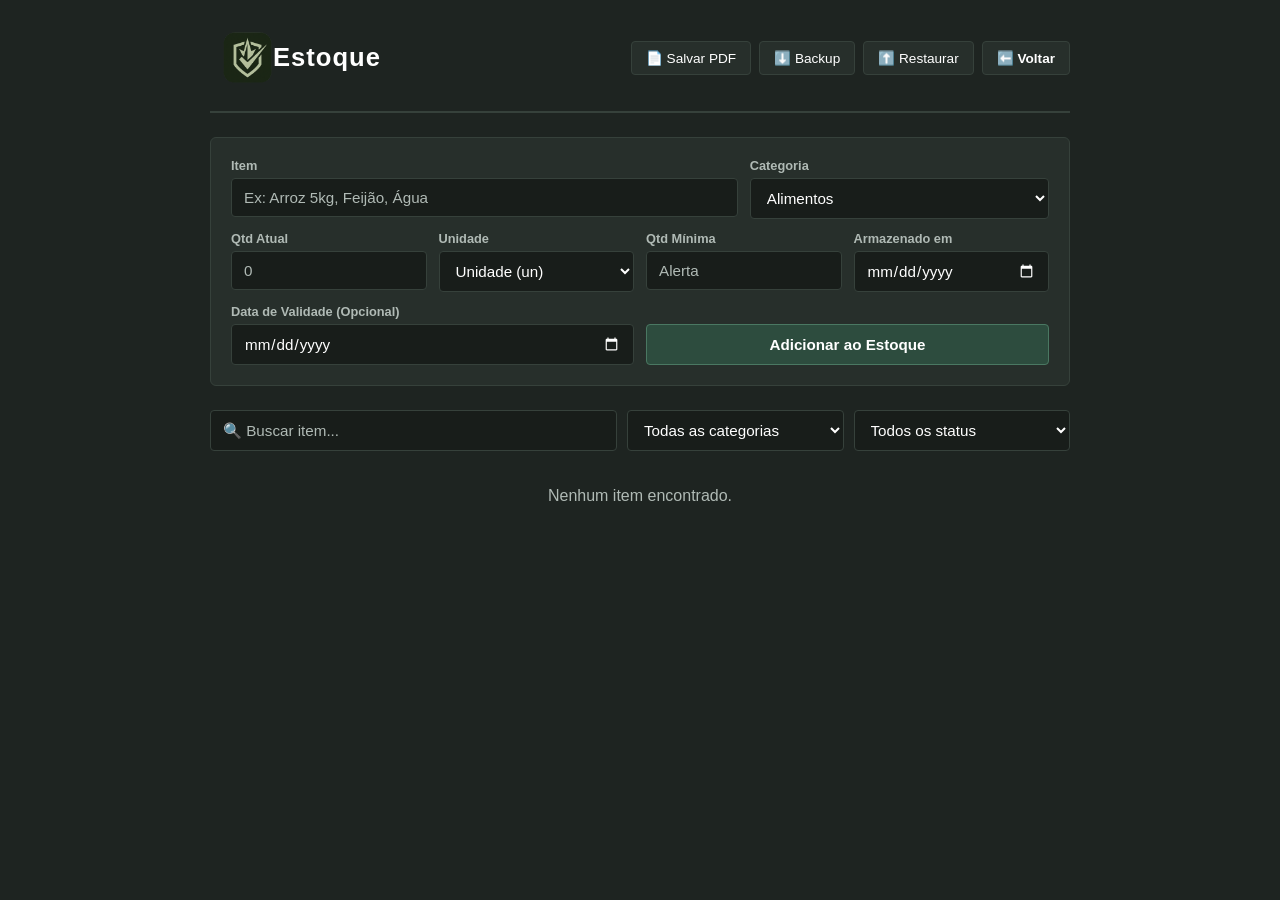
==== estoque/index.html @ a793293a "SV" ====
<!DOCTYPE html>
<html lang="pt-BR">
<head>
    <meta charset="UTF-8">
    <link rel="shortcut icon" href="../assets/logo.png" type="image/x-icon">
    <link rel="shortcut icon" href="assets/logo.png" type="image/x-icon">
    <meta name="viewport" content="width=device-width, initial-scale=1.0">
    <title>NORSK SV - Controle de Estoque</title>
    <link rel="stylesheet" href="style.css">
</head>
<body>

       <header>
        <div class="brand-container">
            <img src="../assets/logo.png" alt="Logo NRSK SV" class="app-logo">
            <h1>Estoque</h1>
        </div>
        <div class="backup-actions">
            <button id="btnPdf">📄 Salvar PDF</button>
            <button id="btnExportar">⬇️ Backup</button>
            <button id="btnImportar">⬆️ Restaurar</button>
            <a href="../index.html" class="btn-back">⬅️ Voltar</a>
            <input type="file" id="importFile" style="display:none" accept=".json">
        </div>
    </header>

    <div class="form-card">
        <form id="itemForm" class="form-grid">
            <div class="field-group span-5">
                <label for="nome">Item</label>
                <input type="text" id="nome" placeholder="Ex: Arroz 5kg, Feijão, Água" required>
            </div>

            <div class="field-group span-3">
                <label for="categoria">Categoria</label>
                <select id="categoria">
                    <option value="Alimentos">Alimentos</option>
                    <option value="Limpeza">Limpeza</option>
                    <option value="Higiene">Higiene</option>
                    <option value="Ferramentas/Casa">Ferramentas/Casa</option>
                    <option value="Outros">Outros</option>
                </select>
            </div>

            <div class="field-group span-2">
                <label for="quantidade">Qtd Atual</label>
                <input type="number" id="quantidade" placeholder="0" min="0" step="any" required>
            </div>

            <div class="field-group span-2">
                <label for="unidade">Unidade</label>
                <select id="unidade">
                    <option value="un">Unidade (un)</option>
                    <option value="kg">Quilos (kg)</option>
                    <option value="g">Gramas (g)</option>
                    <option value="L">Litros (L)</option>
                    <option value="ml">Mililitros (ml)</option>
                    <option value="pct">Pacote (pct)</option>
                    <option value="cx">Caixa (cx)</option>
                </select>
            </div>

            <div class="field-group span-2">
                <label for="minimo">Qtd Mínima</label>
                <input type="number" id="minimo" placeholder="Alerta" min="0" step="any" required>
            </div>

            <div class="field-group span-2">
                <label for="dataArmazenamento">Armazenado em</label>
                <input type="date" id="dataArmazenamento">
            </div>

            <div class="field-group span-4">
                <label for="dataValidade">Data de Validade (Opcional)</label>
                <input type="date" id="dataValidade">
            </div>

            <div class="field-group span-4 btn-container">
                <button type="submit" class="btn-add">Adicionar ao Estoque</button>
            </div>
        </form>
    </div>

    <div class="filters">
        <input type="text" id="busca" placeholder="🔍 Buscar item...">
        <select id="filtroCategoria">
            <option value="Todas">Todas as categorias</option>
            <option value="Alimentos">Alimentos</option>
            <option value="Limpeza">Limpeza</option>
            <option value="Higiene">Higiene</option>
            <option value="Ferramentas/Casa">Ferramentas/Casa</option>
            <option value="Outros">Outros</option>
        </select>
        <select id="filtroStatus">
            <option value="Todos">Todos os status</option>
            <option value="Faltando">Precisa comprar (Baixo/Zerado)</option>
            <option value="Vencendo">Vencidos ou perto de vencer (30 dias)</option>
        </select>
    </div>

    <div id="listaEstoque" class="inventory-list"></div>

    <script src="script.js"></script>
</body>
</html>
---- estoque/style.css ----
:root {
    --bg-color: #1e2421;       /* Fundo cinza-esverdeado fosco */
    --card-bg: #272f2b;        /* Cartões sólidos em tom próximo */
    --input-bg: #181d1a;       /* Campos de digitação mais fechados */
    --text-main: #ffffff;      /* Branco puro para as letras */
    --text-muted: #b0bab5;     /* Cinza claro fosco para textos secundários */
    --primary: #2d4c3e;        /* Verde musgo escuro sólido */
    --primary-hover: #385e4d;  /* Verde fosco ao passar o mouse */
    --accent: #4a7862;         /* Verde sólido para bordas */
    --danger: #9e3b3b;         /* Vermelho fosco */
    --warning: #a67c37;        /* Amarelo/ocre fosco */
    --border: #36413b;         /* Bordas discretas */
}

* {
    box-sizing: border-box;
    margin: 0;
    padding: 0;
    font-family: 'Segoe UI', Tahoma, Geneva, Verdana, sans-serif;
}

body {
    background-color: var(--bg-color);
    color: var(--text-main);
    padding: 20px;
    max-width: 900px;
    margin: 0 auto;
}

header {
    display: flex;
    justify-content: space-between;
    align-items: center;
    margin-bottom: 24px;
    flex-wrap: wrap;
    gap: 10px;
    border-bottom: 2px solid var(--border);
    padding-bottom: 16px;
}

h1 {
    font-size: 1.6rem;
    color: var(--text-main);
    letter-spacing: 1px;
    font-weight: 700;
}

.backup-actions {
    display: flex;
    gap: 8px;
    flex-wrap: wrap;
}

.backup-actions button {
    background-color: var(--card-bg);
    color: var(--text-main);
    border: 1px solid var(--border);
    padding: 8px 14px;
    border-radius: 4px;
    cursor: pointer;
    font-size: 0.85rem;
    transition: background 0.2s;
}

.backup-actions button:hover {
    background-color: var(--primary);
    border-color: var(--accent);
}

.form-card {
    background-color: var(--card-bg);
    padding: 20px;
    border-radius: 6px;
    margin-bottom: 24px;
    border: 1px solid var(--border);
}

.form-grid {
    display: grid;
    gap: 12px;
    width: 100%;
}

.field-group {
    display: flex;
    flex-direction: column;
    gap: 5px;
    min-width: 0;
}

.field-group label {
    font-size: 0.8rem;
    color: var(--text-muted);
    font-weight: 600;
}

.btn-container {
    justify-content: flex-end;
}

@media (min-width: 650px) {
    .form-grid {
        grid-template-columns: repeat(8, 1fr);
    }
    .span-2 { grid-column: span 2; }
    .span-3 { grid-column: span 3; }
    .span-4 { grid-column: span 4; }
    .span-5 { grid-column: span 5; }
}

@media (max-width: 649px) {
    .form-grid {
        grid-template-columns: 1fr;
    }
}

input, select {
    background-color: var(--input-bg);
    border: 1px solid var(--border);
    color: var(--text-main);
    padding: 10px 12px;
    border-radius: 4px;
    font-size: 0.95rem;
    width: 100%;
    min-width: 0;
    color-scheme: dark;
}

input::placeholder {
    color: var(--text-muted);
}

input:focus, select:focus {
    outline: none;
    border-color: var(--accent);
}

button.btn-add {
    background-color: var(--primary);
    color: var(--text-main);
    border: 1px solid var(--accent);
    padding: 11px 16px;
    border-radius: 4px;
    font-weight: 600;
    font-size: 0.95rem;
    cursor: pointer;
    transition: background 0.2s;
    text-align: center;
    width: 100%;
}

button.btn-add:hover {
    background-color: var(--primary-hover);
}

.filters {
    display: flex;
    gap: 10px;
    margin-bottom: 16px;
    flex-wrap: wrap;
}

.filters input {
    flex: 2;
    min-width: 200px;
}

.filters select {
    flex: 1;
    min-width: 160px;
}

.inventory-list {
    display: flex;
    flex-direction: column;
    gap: 10px;
}

.item-card {
    background-color: var(--card-bg);
    padding: 16px;
    border-radius: 6px;
    display: flex;
    justify-content: space-between;
    align-items: center;
    border: 1px solid var(--border);
    border-left: 5px solid var(--accent);
    flex-wrap: wrap;
    gap: 12px;
}

.item-card.low-stock {
    border-left-color: var(--warning);
}

.item-card.out-of-stock {
    border-left-color: var(--danger);
}

.item-info h3 {
    font-size: 1.1rem;
    margin-bottom: 6px;
    color: var(--text-main);
}

.item-meta {
    font-size: 0.85rem;
    color: var(--text-muted);
    display: flex;
    gap: 12px;
    align-items: center;
    flex-wrap: wrap;
}

.item-dates {
    font-size: 0.82rem;
    color: var(--text-muted);
    margin-top: 6px;
    display: flex;
    gap: 14px;
    flex-wrap: wrap;
}

.badge {
    padding: 3px 8px;
    border-radius: 4px;
    font-size: 0.75rem;
    font-weight: 600;
    color: var(--text-main);
}

.badge-ok { background-color: var(--primary); }
.badge-low { background-color: var(--warning); }
.badge-out { background-color: var(--danger); }

.item-controls {
    display: flex;
    align-items: center;
    gap: 8px;
}

.qty-btn {
    background-color: var(--input-bg);
    color: var(--text-main);
    border: 1px solid var(--border);
    width: 34px;
    height: 34px;
    border-radius: 4px;
    font-size: 1.1rem;
    cursor: pointer;
    display: flex;
    align-items: center;
    justify-content: center;
}

.qty-btn:hover {
    background-color: var(--primary);
    border-color: var(--accent);
}

.qty-display {
    min-width: 75px;
    text-align: center;
    font-weight: bold;
    color: var(--text-main);
}

.btn-delete {
    background: transparent;
    border: none;
    color: var(--text-muted);
    cursor: pointer;
    margin-left: 8px;
    font-size: 1rem;
}

.btn-delete:hover {
    color: var(--text-main);
}
/* === ESTILO DO BOTÃO VOLTAR E TÍTULO === */
.header-left {
    display: flex;
    align-items: center;
    gap: 14px;
}

.btn-back {
    background-color: var(--card-bg);
    color: var(--text-main);
    text-decoration: none;
    padding: 8px 14px;
    border-radius: 4px;
    border: 1px solid var(--border);
    font-size: 0.85rem;
    font-weight: 600;
    display: inline-flex;
    align-items: center;
    gap: 6px;
    transition: background 0.2s, border-color 0.2s;
}

.btn-back:hover {
    background-color: var(--primary);
    border-color: var(--accent);
}
/* === LOGO NO CABEÇALHO DO ESTOQUE === */
.brand-container {
    display: flex;
    align-items: center;
    gap: 0px;
}

.app-logo {
    width: auto;
    height: 75px;
    object-fit: contain;
    border-radius: 2px;
    padding: 0px;
}

.brand-container h1 {
    margin-left: -12px;
}
.backup-actions {
    display: flex;
    align-items: center;
    gap: 8px;
    flex-wrap: wrap;
}
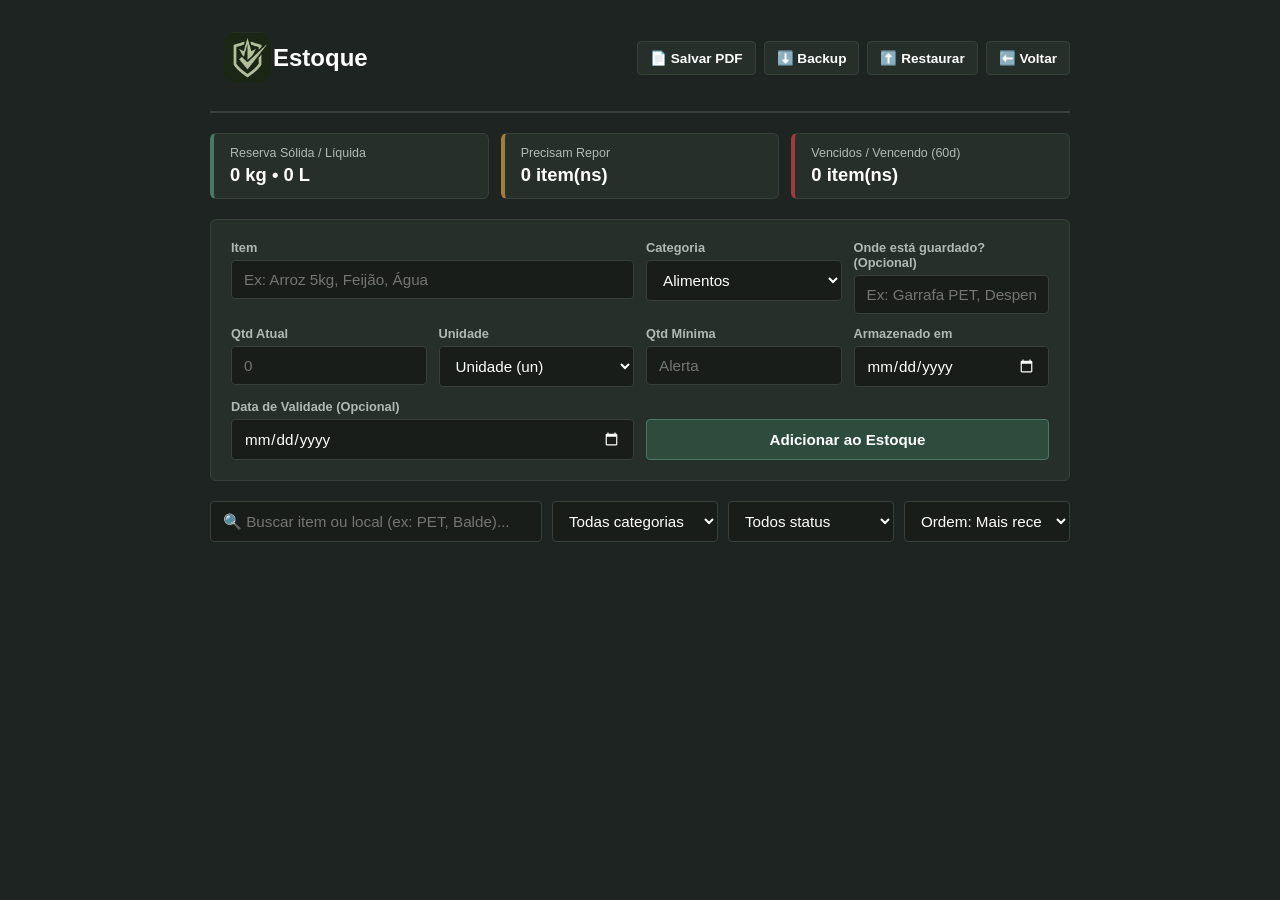
==== commit 8f963e66: "Update estoque" ====
--- a/estoque/index.html
+++ b/estoque/index.html
@@ -3,35 +3,58 @@
 <head>
     <meta charset="UTF-8">
     <link rel="shortcut icon" href="../assets/logo.png" type="image/x-icon">
-    <link rel="shortcut icon" href="assets/logo.png" type="image/x-icon">
     <meta name="viewport" content="width=device-width, initial-scale=1.0">
-    <title>NORSK SV - Controle de Estoque</title>
+    <title>NRSK SV - Estoque</title>
     <link rel="stylesheet" href="style.css">
 </head>
 <body>
 
-       <header>
+    <header>
         <div class="brand-container">
             <img src="../assets/logo.png" alt="Logo NRSK SV" class="app-logo">
             <h1>Estoque</h1>
         </div>
         <div class="backup-actions">
-            <button id="btnPdf">📄 Salvar PDF</button>
-            <button id="btnExportar">⬇️ Backup</button>
-            <button id="btnImportar">⬆️ Restaurar</button>
+            <button type="button" id="btnPdf">📄 Salvar PDF</button>
+            <button type="button" id="btnExportar">⬇️ Backup</button>
+            <button type="button" id="btnImportar">⬆️ Restaurar</button>
+            <input type="file" id="importFile" style="display:none" accept=".json">
             <a href="../index.html" class="btn-back">⬅️ Voltar</a>
-            <input type="file" id="importFile" style="display:none" accept=".json">
         </div>
     </header>
 
-    <div class="form-card">
+    <!-- Painel de Resumo Rápido -->
+    <div class="summary-grid">
+        <div class="summary-card">
+            <span>Reserva Sólida / Líquida</span>
+            <strong id="resumoVolume">0 kg • 0 L</strong>
+        </div>
+        <div class="summary-card card-warn">
+            <span>Precisam Repor</span>
+            <strong id="resumoRepor">0 item(ns)</strong>
+        </div>
+        <div class="summary-card card-danger">
+            <span>Vencidos / Vencendo (60d)</span>
+            <strong id="resumoVencendo">0 item(ns)</strong>
+        </div>
+    </div>
+
+    <!-- Formulário de Cadastro e Edição -->
+    <div class="form-card" id="boxFormulario">
+        <div id="avisoEdicao" class="edit-banner" style="display: none;">
+            <span>✏️ Editando item existente</span>
+            <button type="button" id="btnCancelarEdicao" class="btn-cancel-edit">Cancelar edição</button>
+        </div>
+
         <form id="itemForm" class="form-grid">
-            <div class="field-group span-5">
+            <input type="hidden" id="editId" value="">
+
+            <div class="field-group span-4">
                 <label for="nome">Item</label>
                 <input type="text" id="nome" placeholder="Ex: Arroz 5kg, Feijão, Água" required>
             </div>
 
-            <div class="field-group span-3">
+            <div class="field-group span-2">
                 <label for="categoria">Categoria</label>
                 <select id="categoria">
                     <option value="Alimentos">Alimentos</option>
@@ -40,6 +63,11 @@
                     <option value="Ferramentas/Casa">Ferramentas/Casa</option>
                     <option value="Outros">Outros</option>
                 </select>
+            </div>
+
+            <div class="field-group span-2">
+                <label for="local">Onde está guardado? (Opcional)</label>
+                <input type="text" id="local" placeholder="Ex: Garrafa PET, Despensa">
             </div>
 
             <div class="field-group span-2">
@@ -76,15 +104,16 @@
             </div>
 
             <div class="field-group span-4 btn-container">
-                <button type="submit" class="btn-add">Adicionar ao Estoque</button>
+                <button type="submit" id="btnSubmitForm" class="btn-add">Adicionar ao Estoque</button>
             </div>
         </form>
     </div>
 
+    <!-- Busca, Filtros e Ordenação PEPS -->
     <div class="filters">
-        <input type="text" id="busca" placeholder="🔍 Buscar item...">
+        <input type="text" id="busca" placeholder="🔍 Buscar item ou local (ex: PET, Balde)...">
         <select id="filtroCategoria">
-            <option value="Todas">Todas as categorias</option>
+            <option value="Todas">Todas categorias</option>
             <option value="Alimentos">Alimentos</option>
             <option value="Limpeza">Limpeza</option>
             <option value="Higiene">Higiene</option>
@@ -92,14 +121,21 @@
             <option value="Outros">Outros</option>
         </select>
         <select id="filtroStatus">
-            <option value="Todos">Todos os status</option>
-            <option value="Faltando">Precisa comprar (Baixo/Zerado)</option>
-            <option value="Vencendo">Vencidos ou perto de vencer (30 dias)</option>
+            <option value="Todos">Todos status</option>
+            <option value="Faltando">Precisa comprar</option>
+            <option value="Vencendo">Vencendo (60 dias)</option>
+        </select>
+        <select id="ordenacao" title="Ordenar lista">
+            <option value="recente">Ordem: Mais recentes</option>
+            <option value="validade">PEPS: Vence primeiro</option>
+            <option value="antigo">PEPS: Mais antigo</option>
+            <option value="nome">Ordem: A - Z</option>
         </select>
     </div>
 
     <div id="listaEstoque" class="inventory-list"></div>
 
-    <script src="script.js"></script>
+    <script src="dados-estoque.js"></script>
+    <script src="app-estoque.js"></script>
 </body>
 </html>
--- a/estoque/style.css
+++ b/estoque/style.css
@@ -1,15 +1,15 @@
 :root {
-    --bg-color: #1e2421;       /* Fundo cinza-esverdeado fosco */
-    --card-bg: #272f2b;        /* Cartões sólidos em tom próximo */
-    --input-bg: #181d1a;       /* Campos de digitação mais fechados */
-    --text-main: #ffffff;      /* Branco puro para as letras */
-    --text-muted: #b0bab5;     /* Cinza claro fosco para textos secundários */
-    --primary: #2d4c3e;        /* Verde musgo escuro sólido */
-    --primary-hover: #385e4d;  /* Verde fosco ao passar o mouse */
-    --accent: #4a7862;         /* Verde sólido para bordas */
-    --danger: #9e3b3b;         /* Vermelho fosco */
-    --warning: #a67c37;        /* Amarelo/ocre fosco */
-    --border: #36413b;         /* Bordas discretas */
+    --bg-color: #1e2421;
+    --card-bg: #272f2b;
+    --input-bg: #181d1a;
+    --text-main: #ffffff;
+    --text-muted: #b0bab5;
+    --primary: #2d4c3e;
+    --primary-hover: #385e4d;
+    --accent: #4a7862;
+    --danger: #9e3b3b;
+    --warning: #a67c37;
+    --border: #36413b;
 }
 
 * {
@@ -25,54 +25,129 @@
     padding: 20px;
     max-width: 900px;
     margin: 0 auto;
+    padding-bottom: 50px;
 }
 
 header {
     display: flex;
     justify-content: space-between;
     align-items: center;
-    margin-bottom: 24px;
+    margin-bottom: 20px;
     flex-wrap: wrap;
     gap: 10px;
     border-bottom: 2px solid var(--border);
     padding-bottom: 16px;
 }
 
-h1 {
-    font-size: 1.6rem;
-    color: var(--text-main);
-    letter-spacing: 1px;
-    font-weight: 700;
+.brand-container {
+    display: flex;
+    align-items: center;
+    gap: 0px;
+}
+
+.app-logo {
+    width: auto;
+    height: 75px;
+    object-fit: contain;
+}
+
+.brand-container h1 {
+    font-size: 1.5rem;
+    margin-left: -12px;
 }
 
 .backup-actions {
     display: flex;
+    align-items: center;
     gap: 8px;
     flex-wrap: wrap;
 }
 
-.backup-actions button {
+.backup-actions button, .btn-back {
     background-color: var(--card-bg);
     color: var(--text-main);
-    border: 1px solid var(--border);
-    padding: 8px 14px;
+    text-decoration: none;
+    border: 1px solid var(--border);
+    padding: 8px 12px;
     border-radius: 4px;
     cursor: pointer;
     font-size: 0.85rem;
-    transition: background 0.2s;
-}
-
-.backup-actions button:hover {
+    font-weight: 600;
+}
+
+.backup-actions button:hover, .btn-back:hover {
     background-color: var(--primary);
     border-color: var(--accent);
 }
 
+/* Resumo no topo */
+.summary-grid {
+    display: grid;
+    grid-template-columns: repeat(3, 1fr);
+    gap: 12px;
+    margin-bottom: 20px;
+}
+
+@media (max-width: 650px) {
+    .summary-grid { grid-template-columns: 1fr; }
+}
+
+.summary-card {
+    background-color: var(--card-bg);
+    border: 1px solid var(--border);
+    border-left: 4px solid var(--accent);
+    padding: 12px 16px;
+    border-radius: 6px;
+}
+
+.summary-card.card-warn { border-left-color: var(--warning); }
+.summary-card.card-danger { border-left-color: var(--danger); }
+
+.summary-card span {
+    display: block;
+    font-size: 0.78rem;
+    color: var(--text-muted);
+    margin-bottom: 4px;
+}
+
+.summary-card strong {
+    font-size: 1.15rem;
+}
+
+/* Formulário e Banner de Edição */
 .form-card {
     background-color: var(--card-bg);
     padding: 20px;
     border-radius: 6px;
-    margin-bottom: 24px;
-    border: 1px solid var(--border);
+    margin-bottom: 20px;
+    border: 1px solid var(--border);
+}
+
+.form-card.editing-mode {
+    border-color: var(--warning);
+}
+
+.edit-banner {
+    background-color: var(--warning);
+    color: var(--text-main);
+    padding: 8px 12px;
+    border-radius: 4px;
+    margin-bottom: 14px;
+    display: flex;
+    justify-content: space-between;
+    align-items: center;
+    font-size: 0.85rem;
+    font-weight: 600;
+}
+
+.btn-cancel-edit {
+    background-color: var(--input-bg);
+    color: var(--text-main);
+    border: none;
+    padding: 4px 10px;
+    border-radius: 4px;
+    cursor: pointer;
+    font-size: 0.8rem;
 }
 
 .form-grid {
@@ -94,24 +169,16 @@
     font-weight: 600;
 }
 
-.btn-container {
-    justify-content: flex-end;
-}
-
-@media (min-width: 650px) {
-    .form-grid {
-        grid-template-columns: repeat(8, 1fr);
-    }
+.btn-container { justify-content: flex-end; }
+
+@media (min-width: 680px) {
+    .form-grid { grid-template-columns: repeat(8, 1fr); }
     .span-2 { grid-column: span 2; }
-    .span-3 { grid-column: span 3; }
     .span-4 { grid-column: span 4; }
-    .span-5 { grid-column: span 5; }
-}
-
-@media (max-width: 649px) {
-    .form-grid {
-        grid-template-columns: 1fr;
-    }
+}
+
+@media (max-width: 679px) {
+    .form-grid { grid-template-columns: 1fr; }
 }
 
 input, select {
@@ -126,10 +193,6 @@
     color-scheme: dark;
 }
 
-input::placeholder {
-    color: var(--text-muted);
-}
-
 input:focus, select:focus {
     outline: none;
     border-color: var(--accent);
@@ -144,30 +207,21 @@
     font-weight: 600;
     font-size: 0.95rem;
     cursor: pointer;
-    transition: background 0.2s;
-    text-align: center;
     width: 100%;
 }
 
-button.btn-add:hover {
-    background-color: var(--primary-hover);
-}
+button.btn-add:hover { background-color: var(--primary-hover); }
 
 .filters {
-    display: flex;
+    display: grid;
+    grid-template-columns: 2fr 1fr 1fr 1fr;
     gap: 10px;
     margin-bottom: 16px;
-    flex-wrap: wrap;
-}
-
-.filters input {
-    flex: 2;
-    min-width: 200px;
-}
-
-.filters select {
-    flex: 1;
-    min-width: 160px;
+}
+
+@media (max-width: 720px) {
+    .filters { grid-template-columns: 1fr 1fr; }
+    .filters input { grid-column: span 2; }
 }
 
 .inventory-list {
@@ -189,22 +243,16 @@
     gap: 12px;
 }
 
-.item-card.low-stock {
-    border-left-color: var(--warning);
-}
-
-.item-card.out-of-stock {
-    border-left-color: var(--danger);
-}
+.item-card.low-stock { border-left-color: var(--warning); }
+.item-card.out-of-stock { border-left-color: var(--danger); }
 
 .item-info h3 {
     font-size: 1.1rem;
     margin-bottom: 6px;
-    color: var(--text-main);
-}
-
-.item-meta {
-    font-size: 0.85rem;
+}
+
+.item-meta, .item-dates {
+    font-size: 0.84rem;
     color: var(--text-muted);
     display: flex;
     gap: 12px;
@@ -212,14 +260,7 @@
     flex-wrap: wrap;
 }
 
-.item-dates {
-    font-size: 0.82rem;
-    color: var(--text-muted);
-    margin-top: 6px;
-    display: flex;
-    gap: 14px;
-    flex-wrap: wrap;
-}
+.item-dates { margin-top: 6px; }
 
 .badge {
     padding: 3px 8px;
@@ -248,9 +289,6 @@
     border-radius: 4px;
     font-size: 1.1rem;
     cursor: pointer;
-    display: flex;
-    align-items: center;
-    justify-content: center;
 }
 
 .qty-btn:hover {
@@ -262,68 +300,15 @@
     min-width: 75px;
     text-align: center;
     font-weight: bold;
-    color: var(--text-main);
-}
-
-.btn-delete {
+}
+
+.btn-icon {
     background: transparent;
     border: none;
     color: var(--text-muted);
     cursor: pointer;
-    margin-left: 8px;
+    margin-left: 6px;
     font-size: 1rem;
 }
 
-.btn-delete:hover {
-    color: var(--text-main);
-}
-/* === ESTILO DO BOTÃO VOLTAR E TÍTULO === */
-.header-left {
-    display: flex;
-    align-items: center;
-    gap: 14px;
-}
-
-.btn-back {
-    background-color: var(--card-bg);
-    color: var(--text-main);
-    text-decoration: none;
-    padding: 8px 14px;
-    border-radius: 4px;
-    border: 1px solid var(--border);
-    font-size: 0.85rem;
-    font-weight: 600;
-    display: inline-flex;
-    align-items: center;
-    gap: 6px;
-    transition: background 0.2s, border-color 0.2s;
-}
-
-.btn-back:hover {
-    background-color: var(--primary);
-    border-color: var(--accent);
-}
-/* === LOGO NO CABEÇALHO DO ESTOQUE === */
-.brand-container {
-    display: flex;
-    align-items: center;
-    gap: 0px;
-}
-
-.app-logo {
-    width: auto;
-    height: 75px;
-    object-fit: contain;
-    border-radius: 2px;
-    padding: 0px;
-}
-
-.brand-container h1 {
-    margin-left: -12px;
-}
-.backup-actions {
-    display: flex;
-    align-items: center;
-    gap: 8px;
-    flex-wrap: wrap;
-}
+.btn-icon:hover { color: var(--text-main); }
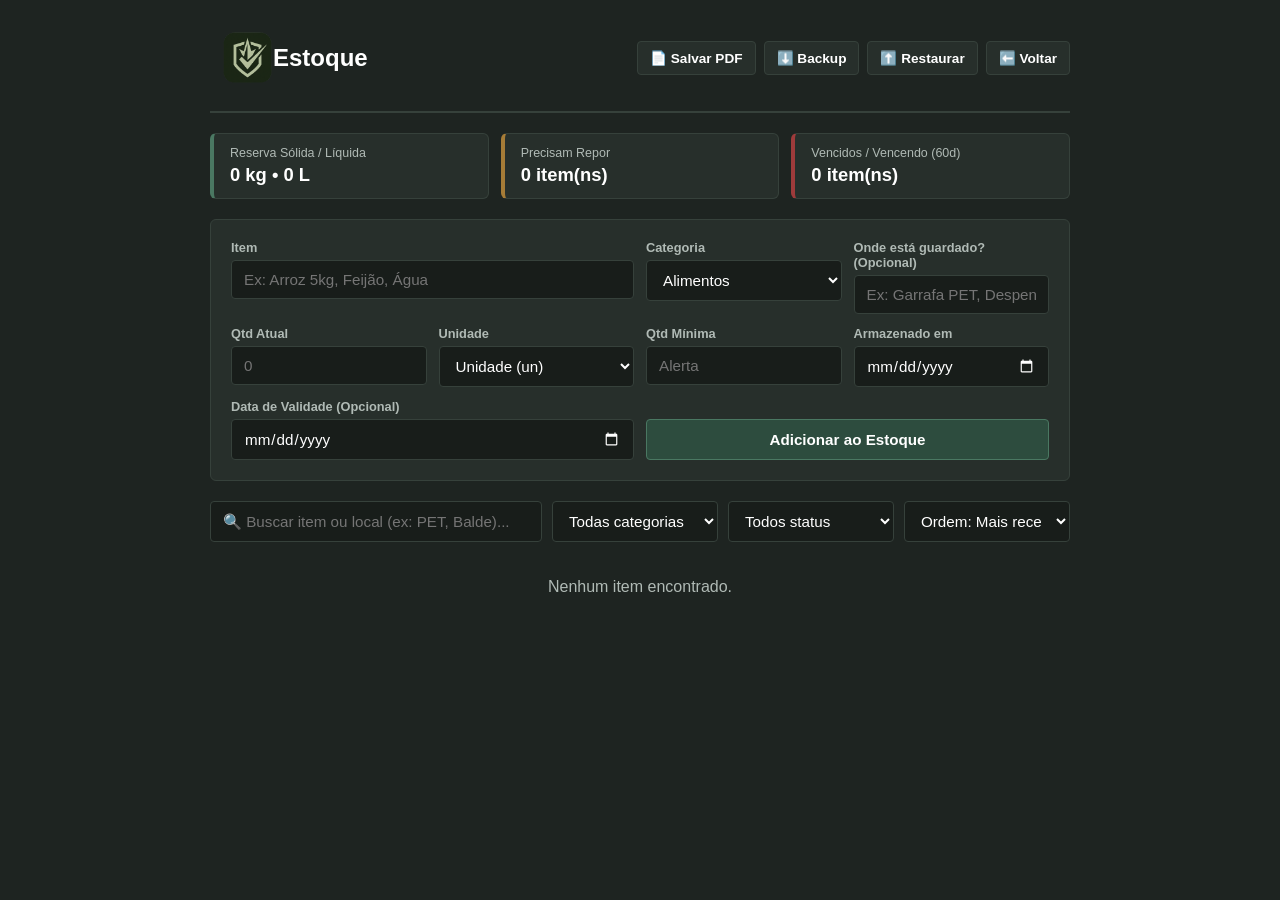
==== commit 8dd5c2ec: ".exe" ====
--- a/estoque/index.html
+++ b/estoque/index.html
@@ -136,6 +136,8 @@
     <div id="listaEstoque" class="inventory-list"></div>
 
     <script src="dados-estoque.js"></script>
-    <script src="app-estoque.js"></script>
+    <script src="acoes-estoque.js"></script>
+    <script src="tela-estoque.js"></script>
+
 </body>
 </html>
